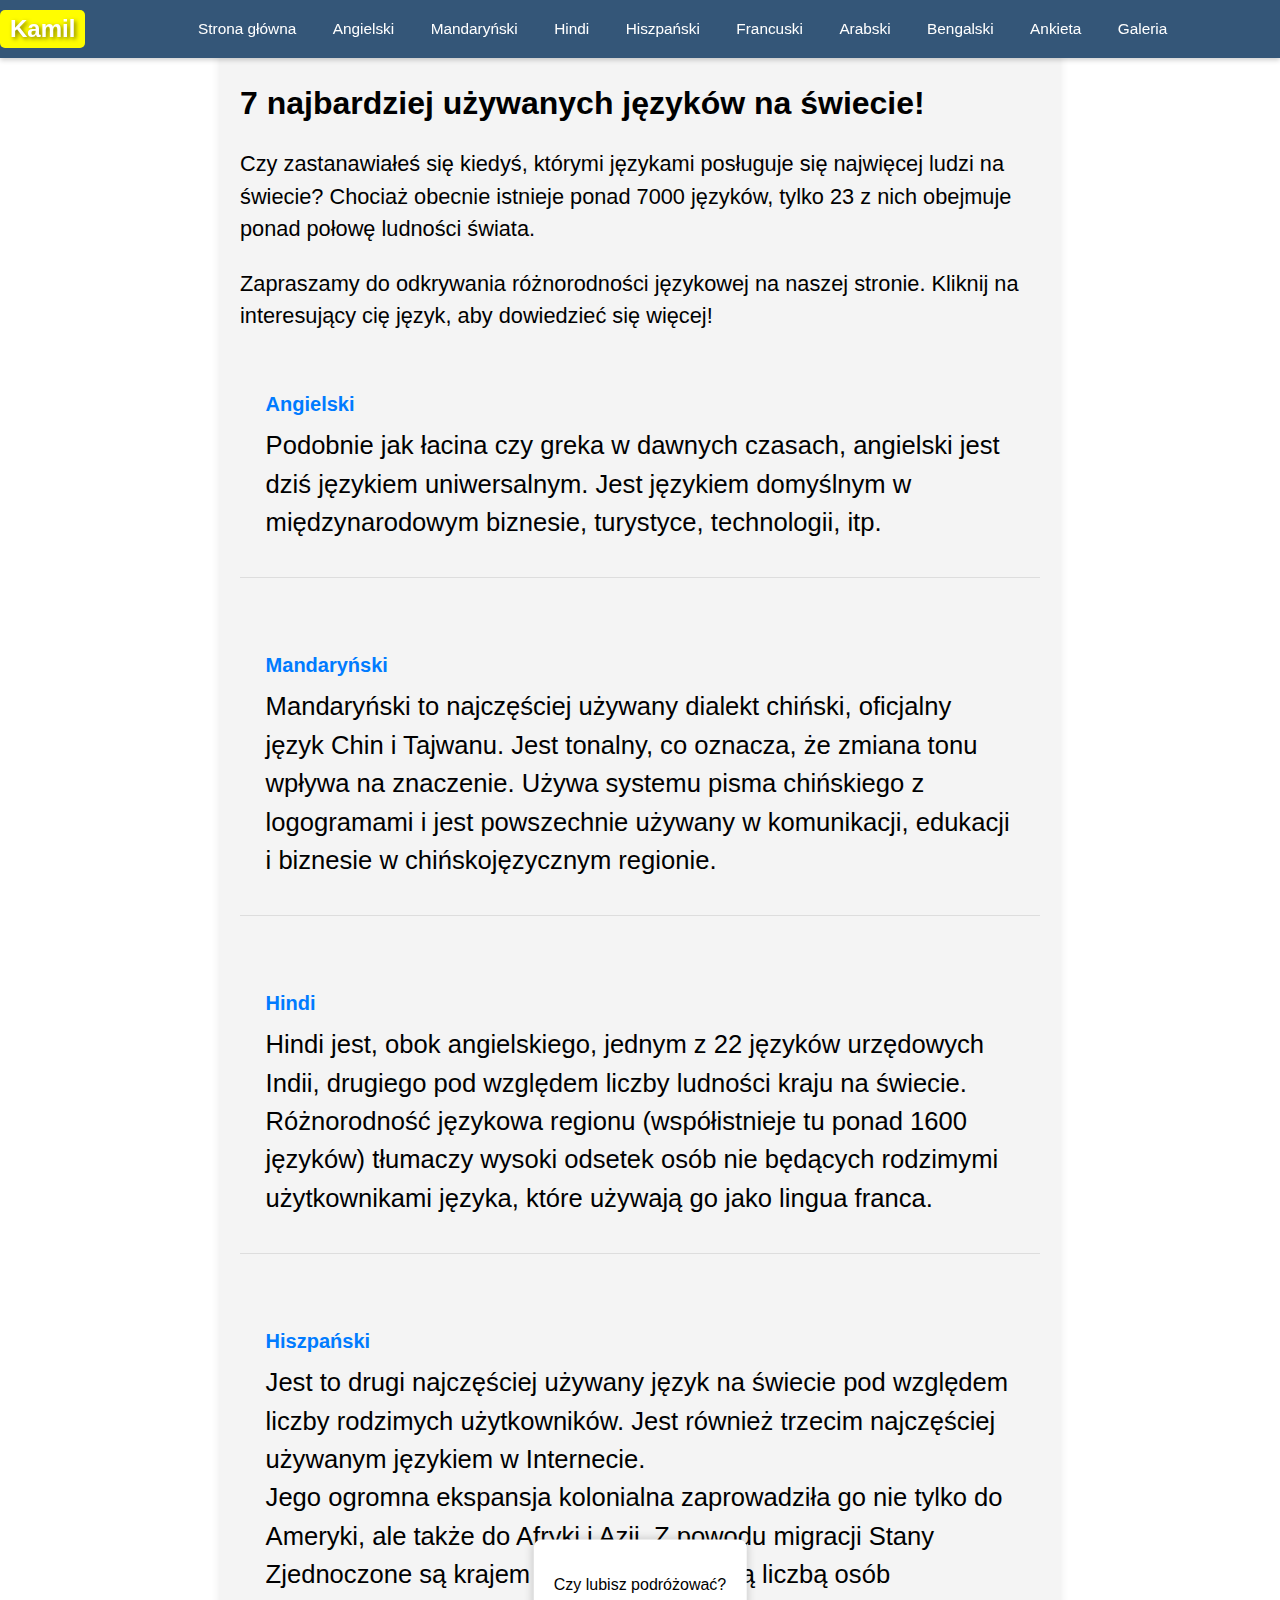
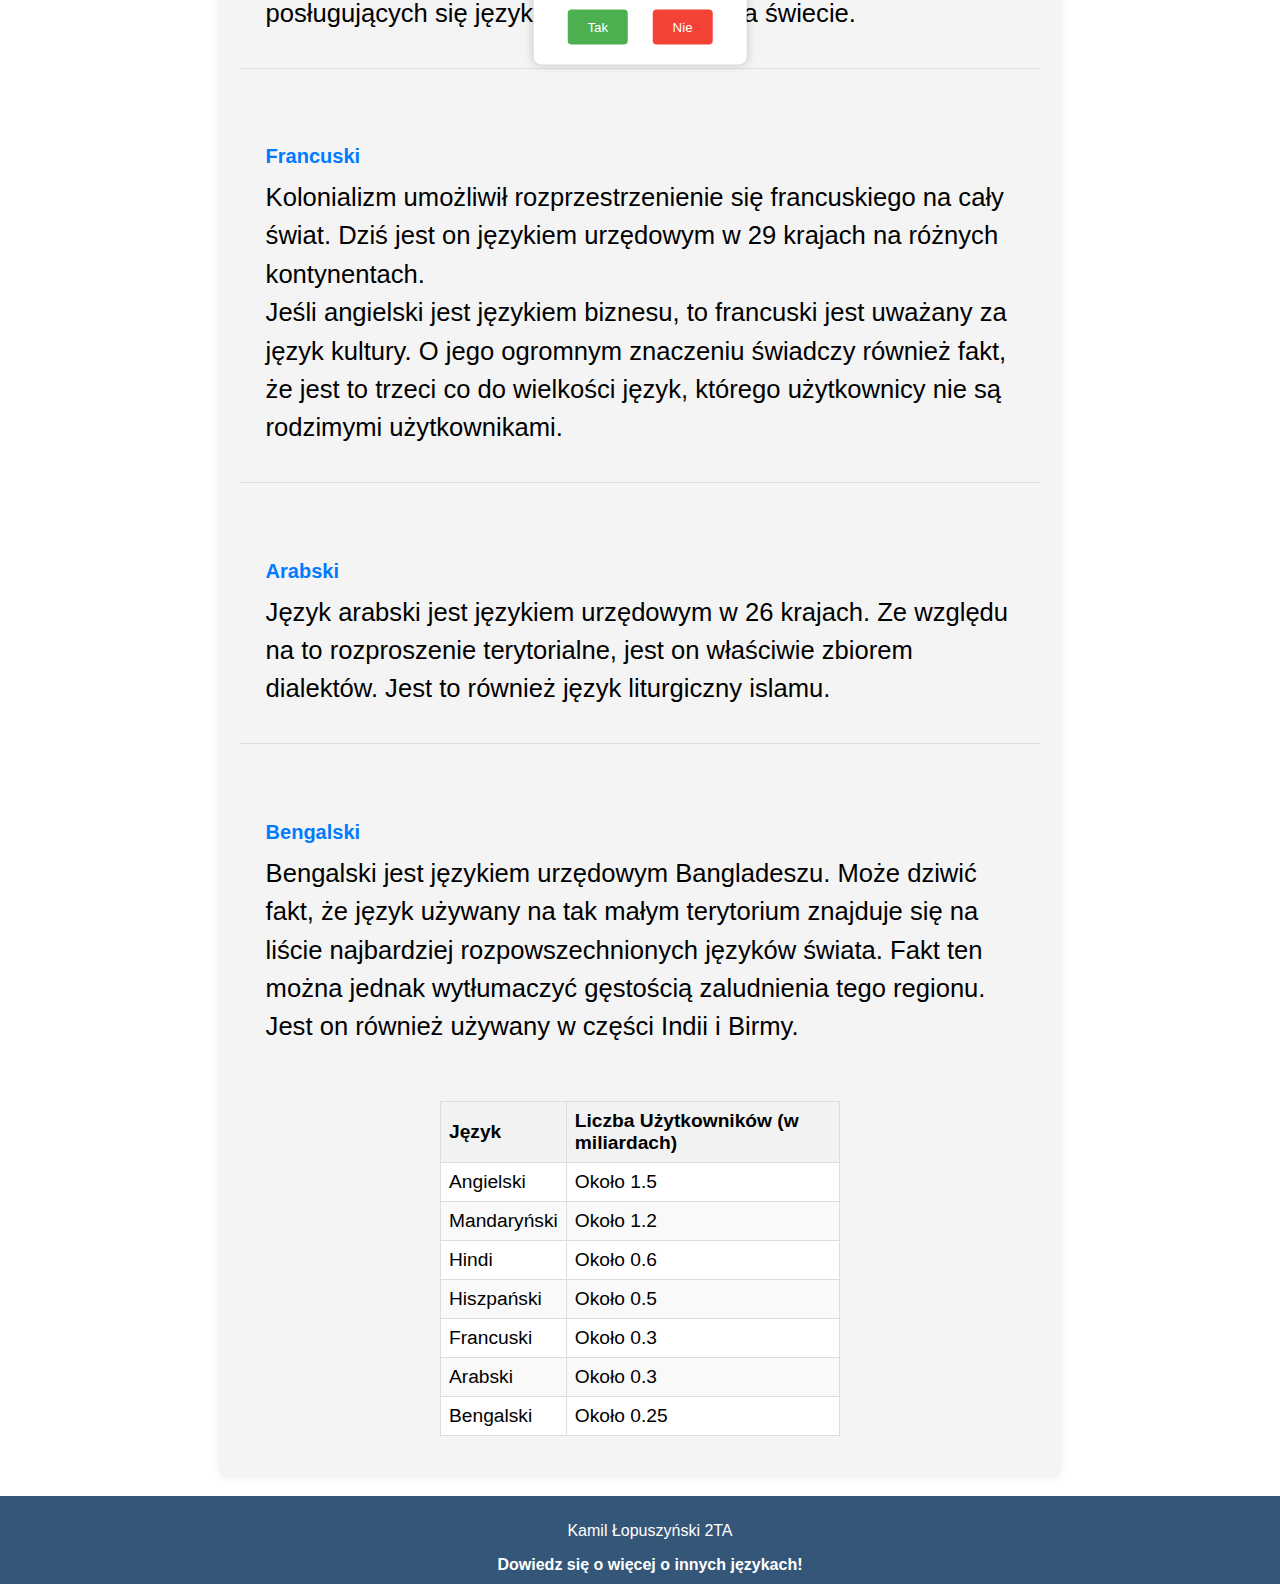
==== index.html @ cc87dc95 "Add files via upload" ====
<!DOCTYPE html>
<html>
<head>
<meta name="viewport" content="width=device-width, initial-scale=1">
<meta charset="UTF-8">
	<title>Strona główna</title>
<link rel="stylesheet" type="text/css" href="stronaglowna.css">
</head>
<body>
	
<div class="wszystko">
	
	
	

	
<div class="topnav">
 <a href="" class="logo">Kamil</a>
	<div class="wysrodkowane">
        <a href="index.html" class="topnavy">Strona główna</a>
        <a href="angielski.html">Angielski</a>
        <a href="Mandarynski.html">Mandaryński</a>
	<a href="hindi.html">Hindi</a>
	<a href="hiszpanski.html">Hiszpański</a>
	<a href="francuski.html">Francuski</a>
	<a href="arabski.html">Arabski</a>
	<a href="bengalski.html">Bengalski</a>
		<a href="ankieta.html">Ankieta</a>
		<a href="galeria.html">Galeria</a>
	</div>
	<div class="mobile-menu-icon" onclick="toggleMobileMenu()">
  <div class="bar"></div>
  <div class="bar"></div>
  <div class="bar"></div>
		
</div>
	<div class="mobile-menu">
      <a href="index.html" class="topnavy">Strona główna</a>
      <a href="angielski.html">Angielski</a>
      <a href="Mandarynski.html">Mandaryński</a>
      <a href="hindi.html">Hindi</a>
      <a href="hiszpanski.html">Hiszpański</a>
      <a href="francuski.html">Francuski</a>
      <a href="arabski.html">Arabski</a>
      <a href="bengalski.html">Bengalski</a>
      <a href="ankieta.html">Ankieta</a>
      <a href="galeria.html">Galeria</a>
    </div>
	
	</div>
	<div id="popup-container">
  <p>Czy lubisz podróżować?</p>
  <button id="yesButton">Tak</button>
  <button id="noButton">Nie</button>
</div>
	 <div class="wstep"><br>
      <h2>7 najbardziej używanych języków na świecie!</h2>
      <p>
        
Czy zastanawiałeś się kiedyś, którymi językami posługuje się najwięcej ludzi na świecie? Chociaż obecnie istnieje ponad 7000 języków, tylko 23 z nich obejmuje ponad połowę ludności świata.

      </p>
		   <p>
        Zapraszamy do odkrywania różnorodności językowej na naszej stronie. Kliknij na interesujący cię język, aby dowiedzieć się więcej!
      </p>
		 
		  <div class="opisy-jezykow">
      <ul>
        <li><a href="angielski.html">Angielski</a>  <p>
            Podobnie jak łacina czy greka w dawnych czasach, angielski jest dziś językiem uniwersalnym. Jest językiem domyślnym w międzynarodowym biznesie, turystyce, technologii, itp.
          </p></li>
		  <br>
        <li><a href="madarynski.html">Mandaryński</a>
		  <p>
            Mandaryński to najczęściej używany dialekt chiński, oficjalny język Chin i Tajwanu. Jest tonalny, co oznacza, że zmiana tonu wpływa na znaczenie. Używa systemu pisma chińskiego z logogramami i jest powszechnie używany w komunikacji, edukacji i biznesie w chińskojęzycznym regionie.



          </p>
		  
		  </li>
		  <br>
        <li><a href="hindi.html">Hindi</a>
		  <p>
           Hindi jest, obok angielskiego, jednym z 22 języków urzędowych Indii, drugiego pod względem liczby ludności kraju na świecie. Różnorodność językowa regionu (współistnieje tu ponad 1600 języków) tłumaczy wysoki odsetek osób nie będących rodzimymi użytkownikami języka, które używają go jako lingua franca.
          </p>
		  </li>
		  <br>
        <li><a href="hiszpanski.html">Hiszpański</a>
		  <p>
           Jest to drugi najczęściej używany język na świecie pod względem liczby rodzimych użytkowników. Jest również trzecim najczęściej używanym językiem w Internecie.
<br>
Jego ogromna ekspansja kolonialna zaprowadziła go nie tylko do Ameryki, ale także do Afryki i Azji. Z powodu migracji Stany Zjednoczone są krajem z drugą największą liczbą osób posługujących się językiem hiszpańskim na świecie.
          </p>
		  </li>
		  <br>
        <li><a href="francuski.html">Francuski</a>
		  <p>
            Kolonializm umożliwił rozprzestrzenienie się francuskiego na cały świat. Dziś jest on językiem urzędowym w 29 krajach na różnych kontynentach.
<br>
Jeśli angielski jest językiem biznesu, to francuski jest uważany za język kultury. O jego ogromnym znaczeniu świadczy również fakt, że jest to trzeci co do wielkości język, którego użytkownicy nie są rodzimymi użytkownikami.
          </p>
		  </li>
		  <br>
        <li><a href="arabski.html">Arabski</a>
		  <p>
          Język arabski jest językiem urzędowym w 26 krajach. Ze względu na to rozproszenie terytorialne, jest on właściwie zbiorem dialektów. Jest to również język liturgiczny islamu.
          </p>
		  </li>
		  <br>
        <li><a href="bengalski.html">Bengalski</a>
		  <p>
           Bengalski jest językiem urzędowym Bangladeszu. Może dziwić fakt, że język używany na tak małym terytorium znajduje się na liście najbardziej rozpowszechnionych języków świata. Fakt ten można jednak wytłumaczyć gęstością zaludnienia tego regionu. Jest on również używany w części Indii i Birmy.
          </p>
		  
		  </li>
		 
      </ul>
			  </div>
		 
		
   <table>
    <thead>
      <tr>
        <th>Język</th>
        <th>Liczba Użytkowników (w miliardach)</th>
      </tr>
    </thead>
    <tbody>
      <tr>
        <td>Angielski</td>
        <td>Około 1.5</td>
      </tr>
      <tr>
        <td>Mandaryński</td>
        <td>Około 1.2</td>
      </tr>
      <tr>
        <td>Hindi</td>
        <td>Około 0.6</td>
      </tr>
      <tr>
        <td>Hiszpański</td>
        <td>Około 0.5</td>
      </tr>
      <tr>
        <td>Francuski</td>
        <td>Około 0.3</td>
      </tr>
      <tr>
        <td>Arabski</td>
        <td>Około 0.3</td>
      </tr>
      <tr>
        <td>Bengalski</td>
        <td>Około 0.25</td>
      </tr>
    </tbody>
  </table>
    </div>
	

	 <div class="stopka">
      <p>Kamil Łopuszyński 2TA</p>
		  <a href="https://www.berlitz.com/pl-pl/blog/najczesciej-uzywane-jezyki-swiata" target="_blank">Dowiedz się o więcej o innych językach!</a> 
    </div>


 
</div>
	<script>
    document.addEventListener('DOMContentLoaded', function () {
        var popupContainer = document.getElementById('popup-container');
        var yesButton = document.getElementById('yesButton');
        var noButton = document.getElementById('noButton');

        // Pokaż popup po załadowaniu strony
        popupContainer.style.display = 'block';

        // Dodaj obsługę kliknięcia na przycisk "Tak"
        yesButton.addEventListener('click', function () {
            window.location.href = 'https://www.lot.com/';
        });

        // Dodaj obsługę kliknięcia na przycisk "Nie"
        noButton.addEventListener('click', function () {
            popupContainer.style.display = 'none';
        });
    });
		function toggleMobileMenu() {
  var topnav = document.querySelector('.topnav');
  topnav.classList.toggle('expanded');
}
</script>
</body>
</html>
---- stronaglowna.css ----
@charset "utf-8";
.mobile-menu-icon {
  display: none;
  cursor: pointer;
}

.bar {
  width: 30px;
  height: 3px;
  background-color: #fff;
  margin: 6px 0;
  transition: 0.4s;
}

/* Dodaj kod poniżej do dostosowania wyglądu menu rozsuwanego */
.mobile-menu {
  display: none;
  position: fixed;
  top: 60px;
  left: 0;
  width: 100%;
  background-color: #345678;
  z-index: 1000;
}

.mobile-menu a {
  color: #fff;
  text-decoration: none;
  display: block;
  padding: 14px 16px;
  font-size: 19px;
  font-family: Arial, sans-serif;
}

.mobile-menu a:hover {
  background-color: #456789;
  color: #000;
}


.logo {
  font-size: 24px;
  color: #fff;
  font-weight: bold;
  text-shadow: 2px 2px 4px rgba(0, 0, 0, 0.5);
  padding: 5px 10px;
  background-color: #4285f4;
  border-radius: 5px;
  margin-right: 20px; 
}

.topnav {
  display: flex;
  justify-content: center; 
  align-items: center;
}

.topnav .logo {
  font-size: 24px;
  color: #fff;
  font-weight: bold;
  text-shadow: 2px 2px 4px rgba(0, 0, 0, 0.5);
  padding: 5px 10px;
  pointer-events: none;
  border-radius: 5px;
  margin-right: 20px;
  text-decoration: none;
}

.topnav .logo:hover {
  text-decoration: none;
  background-color: #4285f4;
}

.topnav .wysrodkowane {
  flex: 1; 
  text-align: center; 
}
body{
	 background-image: url("zdjecia/languages-around-the-world.png");
   background-size: cover;
    background-position: center;
    background-repeat: no-repeat;
    margin: 0;
    font-family: Arial, sans-serif;
    color: #fff;
    overflow-x: hidden;


}

.wszystko {
    min-height: 100vh;
    position: relative;
}

.topnav {
    background-color: #345678;
    overflow: hidden;
    box-shadow: 0px 2px 5px rgba(0, 0, 0, 0.2);
    text-align: center;
    position: fixed;
    top: 0;
    width: 100%;
    padding: 10px 0;
    z-index: 1000;
}

.topnav a {
    transition: background-color 0.3s, color 0.3s;
    color: #fff;
    text-decoration: none;
    padding: 14px 16px;
    font-size: 19px;
    font-family: Arial, sans-serif;
}

.topnav a:hover {
    background-color: #456789;
    color: #000;
}

.container {
    background-color: rgba(150, 102, 0, 0.6);
    text-align: center;
    max-width: 800px;
    margin: 80px auto;
    padding: 20px;
    box-shadow: 0px 2px 5px rgba(0, 0, 0, 0.2);
    border-radius: 8px;
}

.tytul {
    font-size: 28px;
    font-weight: bold;
    margin-bottom: 10px;
}

.opis {
    font-size: 16px;
    margin-bottom: 20px;
    text-align: left;
}

.opis h2 {
    margin-top: 20px;
}

.container ul {
    list-style-type: none;
    padding: 0;
    margin: 0;
}

.container li {
    margin-bottom: 10px;
}

.zdjecie {
    max-width: 100%;
    height: auto;
    border-radius: 8px;
    margin-top: 20px;
}

.audio {
    margin-top: 20px;
}

.stopka {
    background-color:#633F03; 
    text-align: center;
    padding: 10px;
    bottom: 0;
    width: 100%;
}

.stopka a {
    color: #fff;
    text-decoration: none;
    font-weight: bold;
}

.stopka a:hover {
    text-decoration: underline;
}
@media (max-width: 600px) {
	 .topnav .wysrodkowane {
    display: none;
  }

  .mobile-menu-icon {
    display: block;
  }

  .topnav.expanded .wysrodkowane {
    display: flex;
    flex-direction: column;
    align-items: center;
    background-color: #345678;
    position: absolute;
    width: 100%;
    top: 60px;
    left: 0;
    z-index: 999;
  }

  .topnav.expanded .wysrodkowane a {
    text-align: center;
  }

  .topnav.expanded .mobile-menu {
    display: block;
  }

  .bar:nth-child(1) {
    transform: rotate(-45deg) translate(-5px, 6px);
  }

  .bar:nth-child(2) {
    opacity: 0;
  }

  .bar:nth-child(3) {
    transform: rotate(45deg) translate(-5px, -6px);
  }
    .topnav .logo:hover {
  text-decoration: none;
	 background-color: #00EBFF;
}
  
	.topnav .logo {
		margin-right: auto;
	background-color: #00EBFF;}
	.topnav {
		 padding: 8px 8px;
       
    }
	.topnav a {
        font-size: 3vw;
    }
 	.opis h2 {
		text-align: center;
		font-size: 3.5vw;
    margin-top: 20px;
}

    .container {
        max-width: 90%;
        margin: 40px auto;
        padding: 10px;
    }

    .tytul {
		text-align: center;
        font-size: 5vw;
    }

    .opis {
		text-align: center;
        font-size: 3vw;
    }
}


@media (min-width: 601px) and (max-width: 1199px) {
    .mobile-menu {
        display: none;
        position: fixed;
        top: 60px;
        left: auto;
        width: 30%;
        background-color: #345678;
        z-index: 1000;
    }

    .topnav {
        display: flex;
        justify-content: space-between;
        align-items: center;
    }

    .topnav .logo {
        order: 2; 
        margin-left: 20px; 
        background-color: #00FF4C;
        text-decoration: none;
        font-size: 24px;
        color: #fff;
        font-weight: bold;
        text-shadow: 2px 2px 4px rgba(0, 0, 0, 0.5);
        padding: 5px 10px;
        border-radius: 5px;
    }

    .mobile-menu-icon {
        display: block;
        cursor: pointer;
    }

    .topnav .wysrodkowane {
        display: none;
    }

    .topnav.expanded .wysrodkowane {
        display: flex;
        flex-wrap: wrap;
        justify-content: flex-end;
        align-items: center;
        background-color: #345678;
        position: absolute;
        width: 70%;
        top: 60px;
        left: 0;
        z-index: 999;
    }

    .topnav.expanded .wysrodkowane a {
        text-align: center;
        width: 48%;
        margin: 1%;
        box-sizing: border-box;
    }

    .topnav.expanded .mobile-menu {
        display: block;
    }

    .bar {
        width: 30px;
        height: 3px;
        background-color: #fff;
        margin: 6px 0;
        transition: 0.4s;
    }

    .bar:nth-child(1) {
        transform: rotate(-45deg) translate(-5px, 6px);
    }

    .bar:nth-child(2) {
        opacity: 0;
    }

    .bar:nth-child(3) {
        transform: rotate(45deg) translate(-5px, -6px);
    }
}





@media (min-width: 1200px) {
   .topnav .logo:hover {
  text-decoration: none;
	 background-color:#FFFD00;
}
 
.topnav .logo {
		margin-right: auto;
	background-color: #FFFD00;}

	.topnav a {
        font-size: 1.2vw;
    }

    .container {
        max-width: 50%;
        margin: 40px auto;
        padding: 10px;
    }

    .tytul {
        font-size: 2vw;
    }

    .opis {
        font-size: 1.1vw;
    }
	.opis h2 {
		font-size: 1.5vw;
    margin-top: 20px;
}
}
  #popup-container {
            display: none;
            background-color: #fff;
            border-radius: 8px;
            box-shadow: 0 0 10px rgba(0, 0, 0, 0.2);
            padding: 20px;
            text-align: center;
            position: absolute;
            top: 50%;
            left: 50%;
            transform: translate(-50%, -50%);
	  color: #000000;
        }

        #yesButton, #noButton {
            padding: 10px 20px;
            margin: 0 10px;
            cursor: pointer;
            border: none;
            border-radius: 4px;
        }

        #yesButton {
            background-color: #4CAF50;
            color: white;
        }

        #noButton {
            background-color: #f44336;
            color: white;
        }

 table {
	 font-size: 1.5vw;
      width: 50%;
      border-collapse: collapse;
      margin: 20px auto;
	 color: #000000;
    }

    th, td {
      border: 1px solid #ddd;
      padding: 8px;
      text-align: left;
    }

    th {
      background-color: #f2f2f2;
    }

    tbody tr:nth-child(even) {
      background-color: #f9f9f9;
    }

    tbody tr:nth-child(odd) {
      background-color: #ffffff;
    }
.wstep {
    max-width: 100%;
    margin: 2vw 0;
  }

  .wstep h2 {
    font-size: 10vw;
  }

  .wstep p {
    font-size: 4vw;
    line-height: 1.5;
  }

  .opisy-jezykow li {
    padding: 2vw;
  }

  .opisy-jezykow p {
    font-size: 3vw;
  }

  .stopka {
    padding: 2vw;
    text-align: center;
  }

.wstep {
    max-width: 800px;
    margin: 1vw auto;
  }

  .wstep h2 {
    font-size: 2.5vw;
  }

  .wstep p {
    font-size: 1.7vw;
    line-height: 1.5;
  }

  .opisy-jezykow li {
    padding: 3vw 2vw;
  }

  .opisy-jezykow p {
    font-size: 2vw;
  }

  .stopka {
    padding: 3vw 2vw;
    text-align: center;
  }

.wstep {
  max-width: 800px;
  margin: 20px auto;
  padding: 20px;
  background-color: #f4f4f4;
  border-radius: 8px;
  box-shadow: 0 0 10px rgba(0, 0, 0, 0.1);
}

.wstep h2 {
  color:#000000;
}

.wstep p {
  color:#000000;
  line-height: 1.5;
}

	
.opisy-jezykow {
  margin-top: 20px;
}

.opisy-jezykow ul {
  padding: 0;
  list-style-type: none;
}

.opisy-jezykow li {
  margin-bottom: 20px;
  border-bottom: 1px solid #ddd;
  padding-bottom: 10px;
}

.opisy-jezykow a {
  color: #007BFF;
  font-weight: bold;
  text-decoration: none;
  font-size: 20px;
}

.opisy-jezykow p {
  color: black;
  line-height: 1.5;
  margin-top: 10px;
}
.opisy-jezykow li {
  margin-bottom: 20px;
  padding-bottom: 10px;
  
  border-bottom: 1px solid #ddd;
}

.opisy-jezykow li:last-child {
  
  border-bottom: none;
}


.stopka {
      background-color: #345678;
      color: #fff;
      text-align: center;
      padding: 10px;
    }
 .stopka a {
      color: #fff;
      text-decoration: none;
      font-weight: bold;
    }

    .stopka a:hover {
      text-decoration: underline;
    }
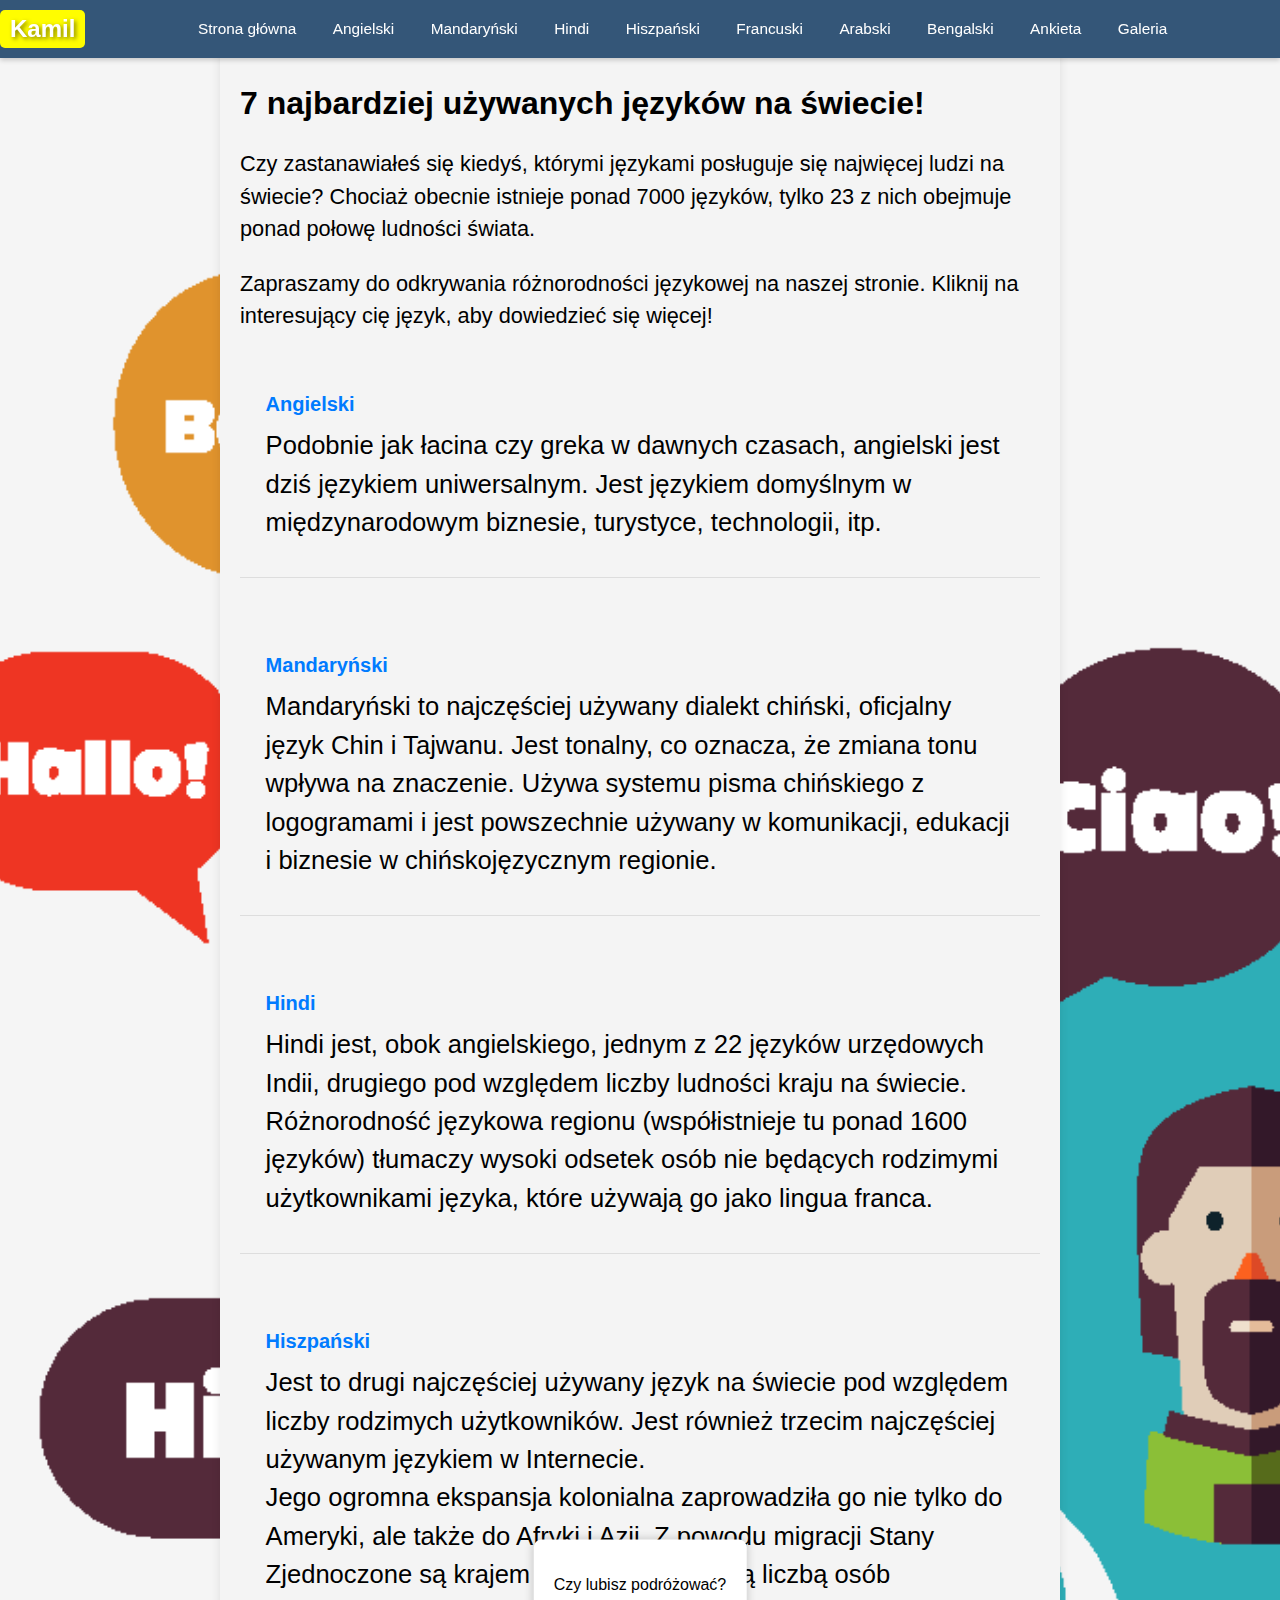
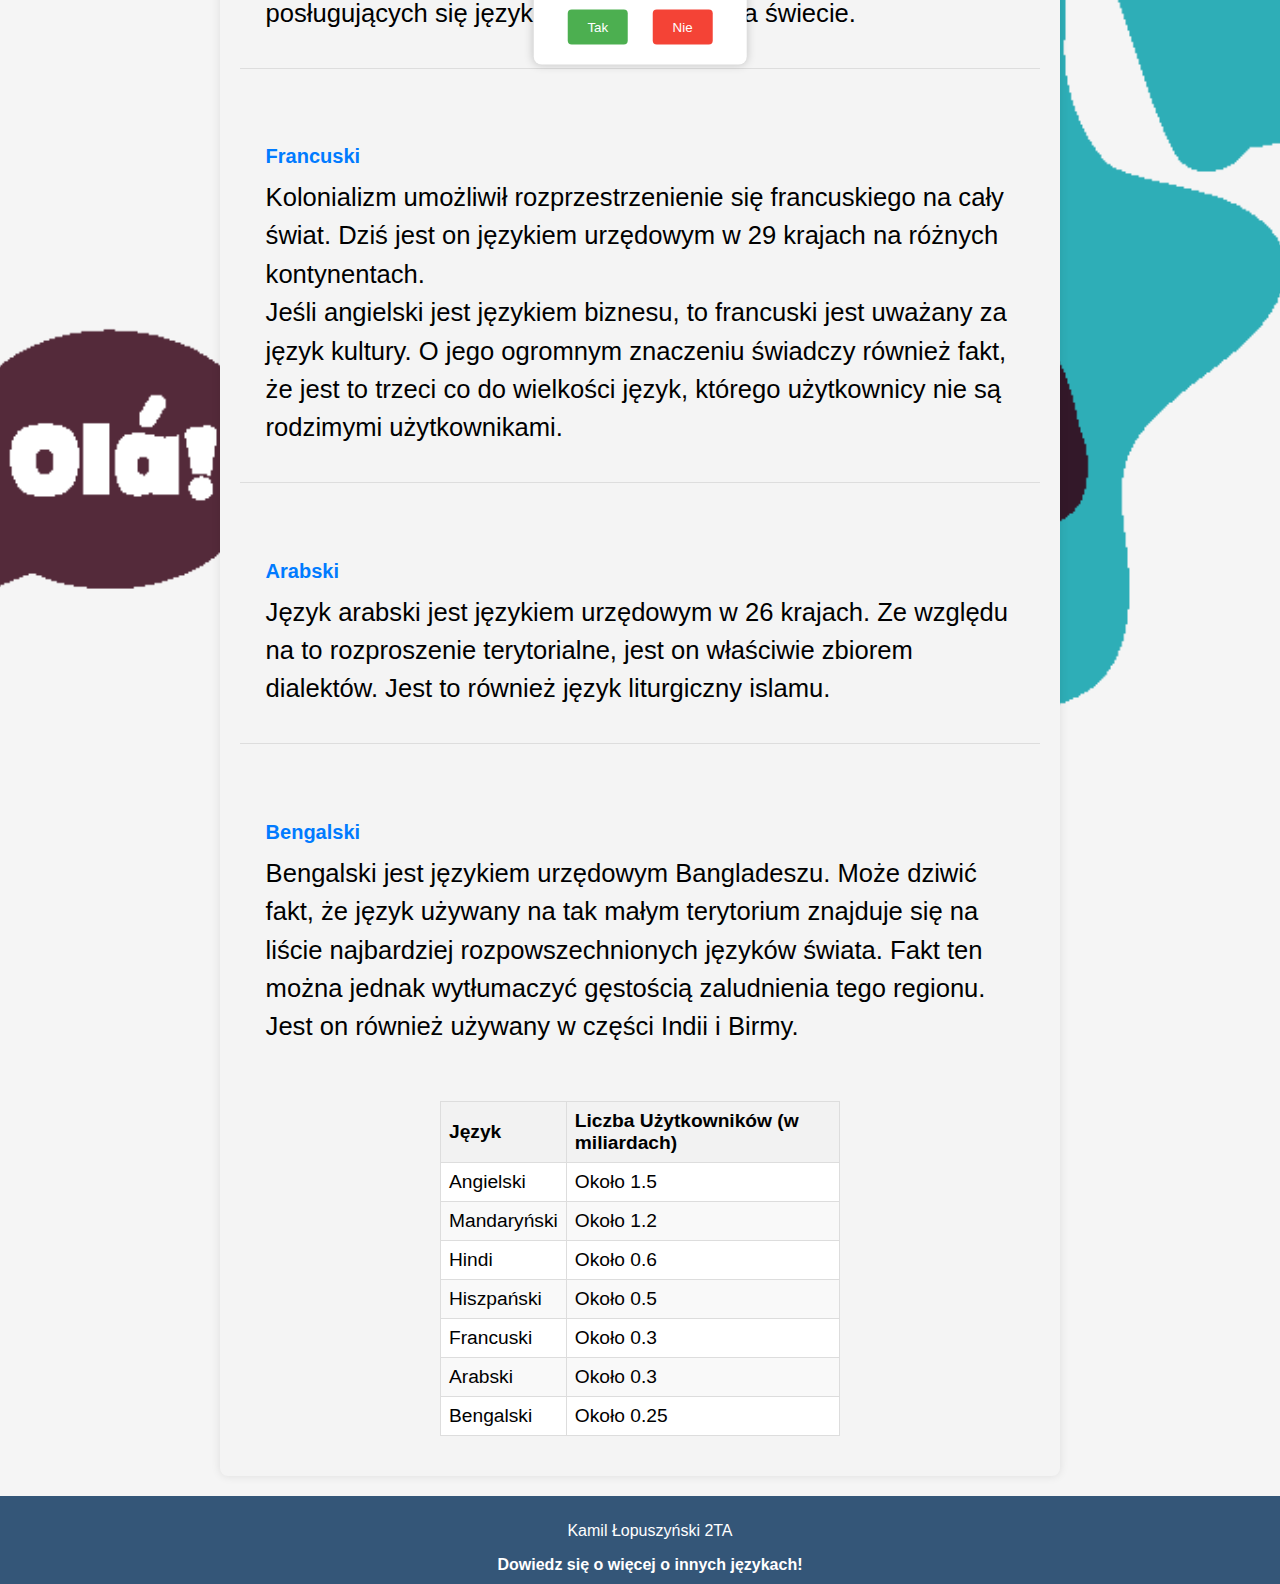
==== commit 32ef4c72: "Update index.html" ====
--- a/index.html
+++ b/index.html
@@ -70,7 +70,7 @@
             Podobnie jak łacina czy greka w dawnych czasach, angielski jest dziś językiem uniwersalnym. Jest językiem domyślnym w międzynarodowym biznesie, turystyce, technologii, itp.
           </p></li>
 		  <br>
-        <li><a href="madarynski.html">Mandaryński</a>
+        <li><a href="mandarynski.html">Mandaryński</a>
 		  <p>
             Mandaryński to najczęściej używany dialekt chiński, oficjalny język Chin i Tajwanu. Jest tonalny, co oznacza, że zmiana tonu wpływa na znaczenie. Używa systemu pisma chińskiego z logogramami i jest powszechnie używany w komunikacji, edukacji i biznesie w chińskojęzycznym regionie.
 
@@ -193,4 +193,4 @@
 }
 </script>
 </body>
-</html>+</html>
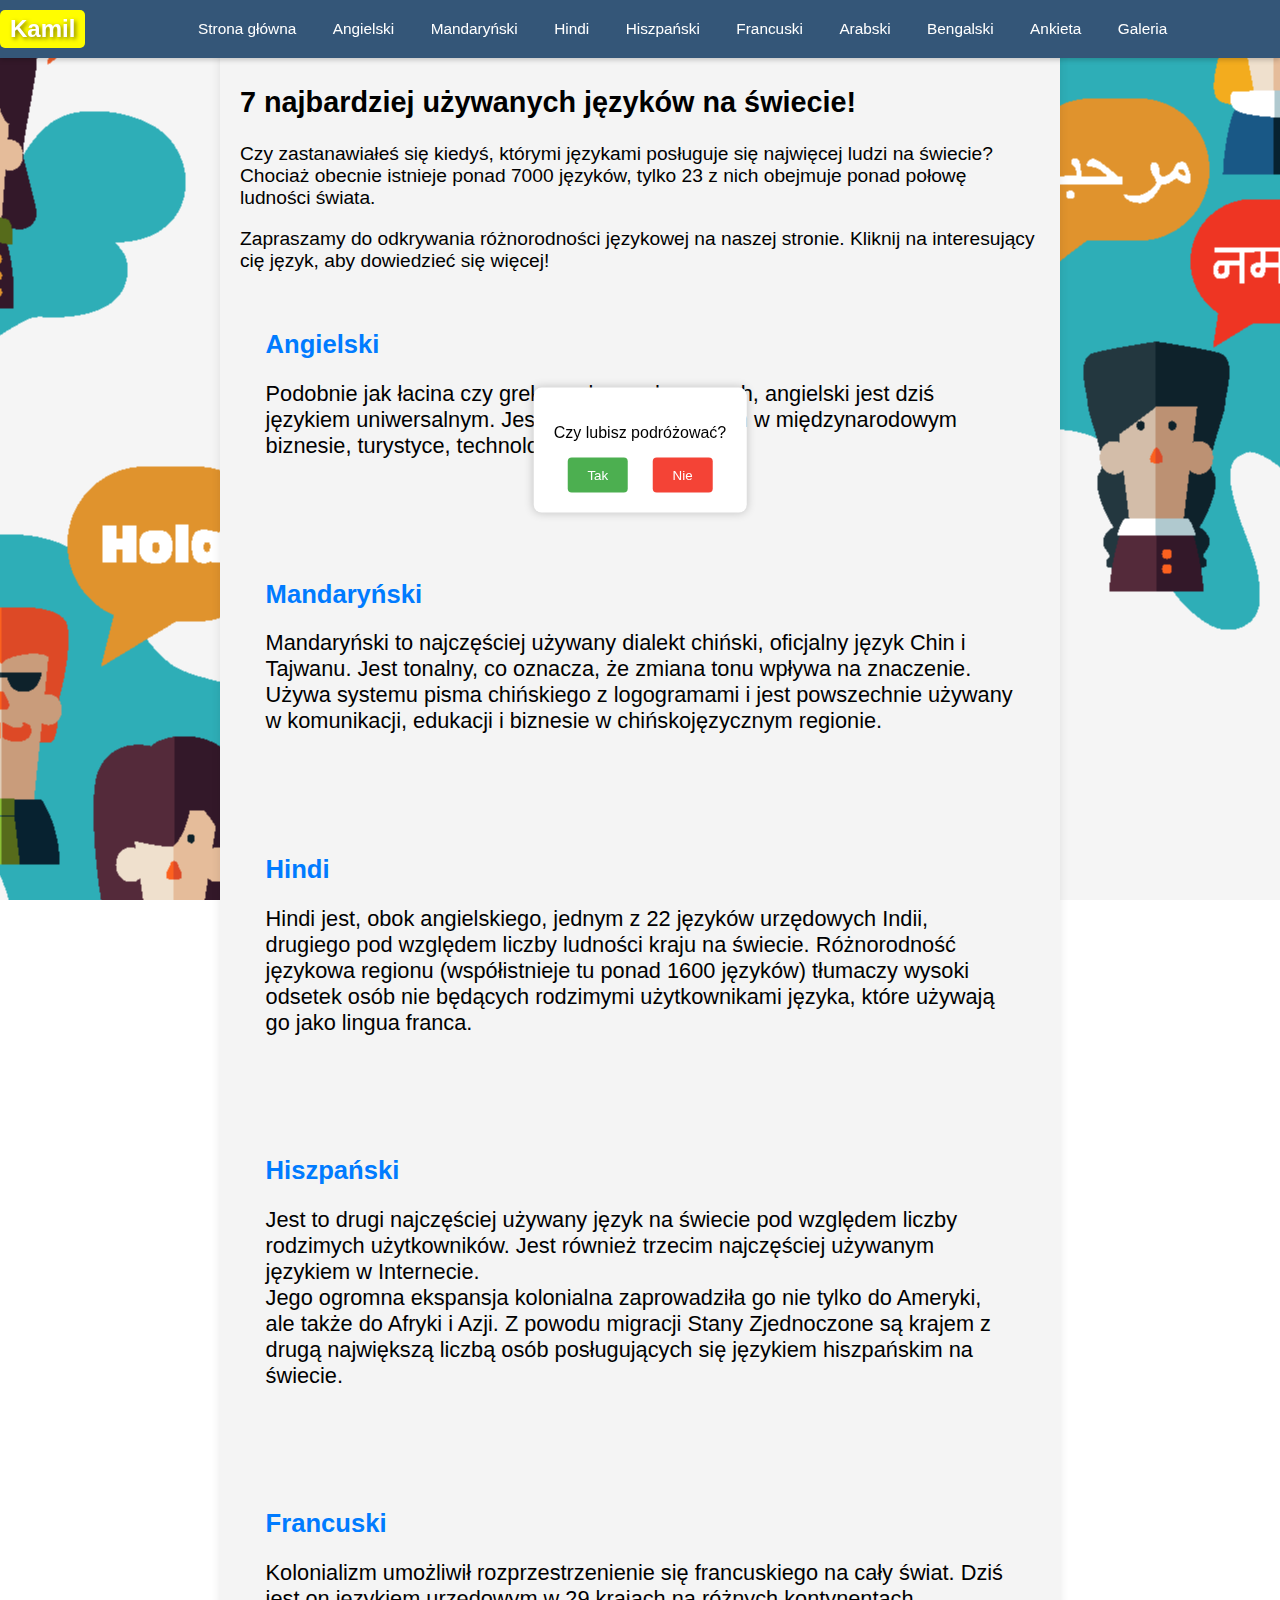
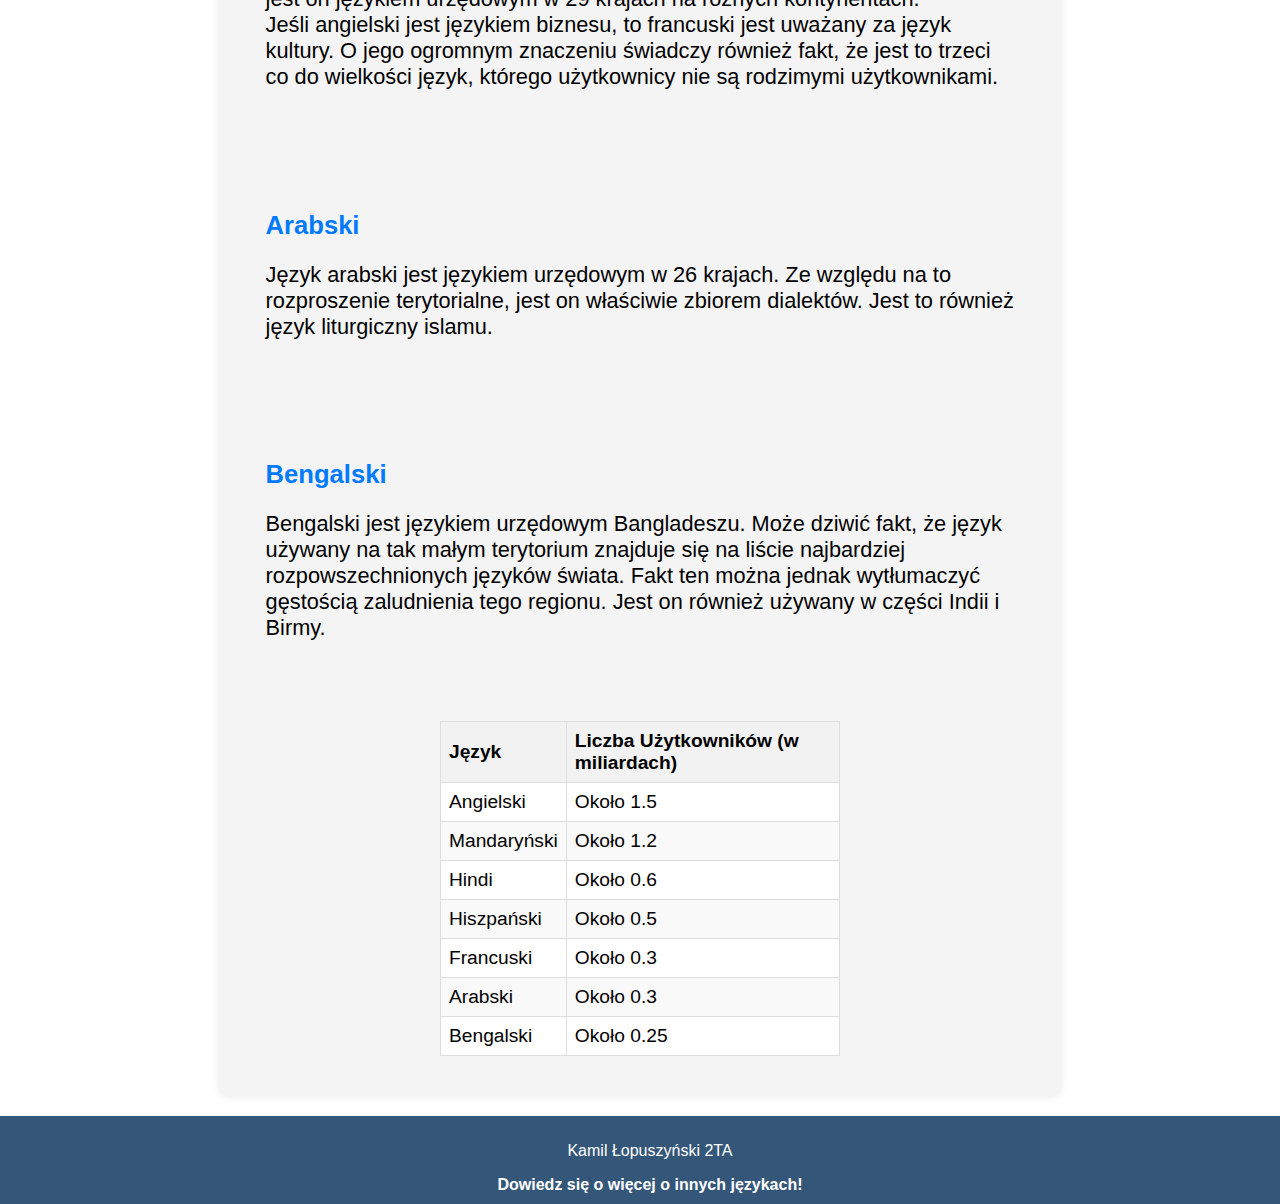
==== commit d5df3f91: "Update index.html" ====
--- a/index.html
+++ b/index.html
@@ -70,7 +70,7 @@
             Podobnie jak łacina czy greka w dawnych czasach, angielski jest dziś językiem uniwersalnym. Jest językiem domyślnym w międzynarodowym biznesie, turystyce, technologii, itp.
           </p></li>
 		  <br>
-        <li><a href="mandarynski.html">Mandaryński</a>
+        <li><a href="Mandarynski.html">Mandaryński</a>
 		  <p>
             Mandaryński to najczęściej używany dialekt chiński, oficjalny język Chin i Tajwanu. Jest tonalny, co oznacza, że zmiana tonu wpływa na znaczenie. Używa systemu pisma chińskiego z logogramami i jest powszechnie używany w komunikacji, edukacji i biznesie w chińskojęzycznym regionie.
 
--- a/stronaglowna.css
+++ b/stronaglowna.css
@@ -12,7 +12,7 @@
   transition: 0.4s;
 }
 
-/* Dodaj kod poniżej do dostosowania wyglądu menu rozsuwanego */
+
 .mobile-menu {
   display: none;
   position: fixed;
@@ -77,14 +77,15 @@
   text-align: center; 
 }
 body{
-	 background-image: url("zdjecia/languages-around-the-world.png");
-   background-size: cover;
+	 background: url("zdjecia/languages-around-the-world.png");
+ background-attachment: fixed;
     background-position: center;
-    background-repeat: no-repeat;
+   
     margin: 0;
+	padding: 0;
     font-family: Arial, sans-serif;
     color: #fff;
-    overflow-x: hidden;
+   
 
 
 }
@@ -258,8 +259,29 @@
 
     .opis {
 		text-align: center;
-        font-size: 3vw;
-    }
+        font-size: 3.5vw;
+    }
+	.opisy-jezykow li{
+		font-size:3vw;
+	}
+	.opisy-jezykow a{
+		font-size: 4vw;
+		
+	}
+	.opisy-jezykow p {
+    font-size: 3.5vw;
+  }
+	.wstep{
+		font-size: 3vw;
+	}
+table {
+	 font-size: 4vw;
+      width: 50%;
+      border-collapse: collapse;
+      margin: 20px auto;
+	 color: #000000;
+    }
+	
 }
 
 
@@ -345,6 +367,27 @@
     .bar:nth-child(3) {
         transform: rotate(45deg) translate(-5px, -6px);
     }
+	.opisy-jezykow li{
+		font-size:3vw;
+	}
+	.opisy-jezykow a{
+		font-size: 4vw;
+		
+	}
+	.opisy-jezykow p {
+    font-size: 3vw;
+  }
+	.wstep{
+		font-size: 3vw;
+	}
+	table {
+	 font-size: 2vw;
+      width: 50%;
+      border-collapse: collapse;
+      margin: 20px auto;
+	 color: #000000;
+    }
+	
 }
 
 
@@ -382,6 +425,26 @@
 		font-size: 1.5vw;
     margin-top: 20px;
 }
+	.opisy-jezykow li{
+		font-size:1.5vw;
+	}
+	.opisy-jezykow a{
+		font-size: 2vw;
+		
+	}
+	.opisy-jezykow p {
+    font-size: 1.7vw;
+  }
+	.wstep{
+		font-size: 1.5vw;
+	}
+	table {
+	 font-size: 1.5vw;
+      width: 50%;
+      border-collapse: collapse;
+      margin: 20px auto;
+	 color: #000000;
+    }
 }
   #popup-container {
             display: none;
@@ -390,7 +453,7 @@
             box-shadow: 0 0 10px rgba(0, 0, 0, 0.2);
             padding: 20px;
             text-align: center;
-            position: absolute;
+            position: fixed;
             top: 50%;
             left: 50%;
             transform: translate(-50%, -50%);
@@ -415,13 +478,7 @@
             color: white;
         }
 
- table {
-	 font-size: 1.5vw;
-      width: 50%;
-      border-collapse: collapse;
-      margin: 20px auto;
-	 color: #000000;
-    }
+ 
 
     th, td {
       border: 1px solid #ddd;
@@ -440,27 +497,13 @@
     tbody tr:nth-child(odd) {
       background-color: #ffffff;
     }
-.wstep {
-    max-width: 100%;
-    margin: 2vw 0;
-  }
-
-  .wstep h2 {
-    font-size: 10vw;
-  }
-
-  .wstep p {
-    font-size: 4vw;
-    line-height: 1.5;
-  }
-
-  .opisy-jezykow li {
-    padding: 2vw;
-  }
-
-  .opisy-jezykow p {
-    font-size: 3vw;
-  }
+
+
+ 
+
+ 
+  
+  
 
   .stopka {
     padding: 2vw;
@@ -470,24 +513,16 @@
 .wstep {
     max-width: 800px;
     margin: 1vw auto;
-  }
-
-  .wstep h2 {
-    font-size: 2.5vw;
-  }
-
-  .wstep p {
-    font-size: 1.7vw;
-    line-height: 1.5;
-  }
-
+	color: #000000
+  }
+
+
+ 
   .opisy-jezykow li {
     padding: 3vw 2vw;
   }
 
-  .opisy-jezykow p {
-    font-size: 2vw;
-  }
+  
 
   .stopka {
     padding: 3vw 2vw;
@@ -501,20 +536,16 @@
   background-color: #f4f4f4;
   border-radius: 8px;
   box-shadow: 0 0 10px rgba(0, 0, 0, 0.1);
-}
-
-.wstep h2 {
-  color:#000000;
-}
-
-.wstep p {
-  color:#000000;
-  line-height: 1.5;
-}
+	
+}
+
+
+
 
 	
 .opisy-jezykow {
   margin-top: 20px;
+	
 }
 
 .opisy-jezykow ul {
@@ -522,30 +553,15 @@
   list-style-type: none;
 }
 
-.opisy-jezykow li {
-  margin-bottom: 20px;
-  border-bottom: 1px solid #ddd;
-  padding-bottom: 10px;
-}
+
 
 .opisy-jezykow a {
   color: #007BFF;
   font-weight: bold;
   text-decoration: none;
-  font-size: 20px;
-}
-
-.opisy-jezykow p {
-  color: black;
-  line-height: 1.5;
-  margin-top: 10px;
-}
-.opisy-jezykow li {
-  margin-bottom: 20px;
-  padding-bottom: 10px;
-  
-  border-bottom: 1px solid #ddd;
-}
+}
+
+
 
 .opisy-jezykow li:last-child {
   
@@ -567,4 +583,4 @@
 
     .stopka a:hover {
       text-decoration: underline;
-    }+    }
